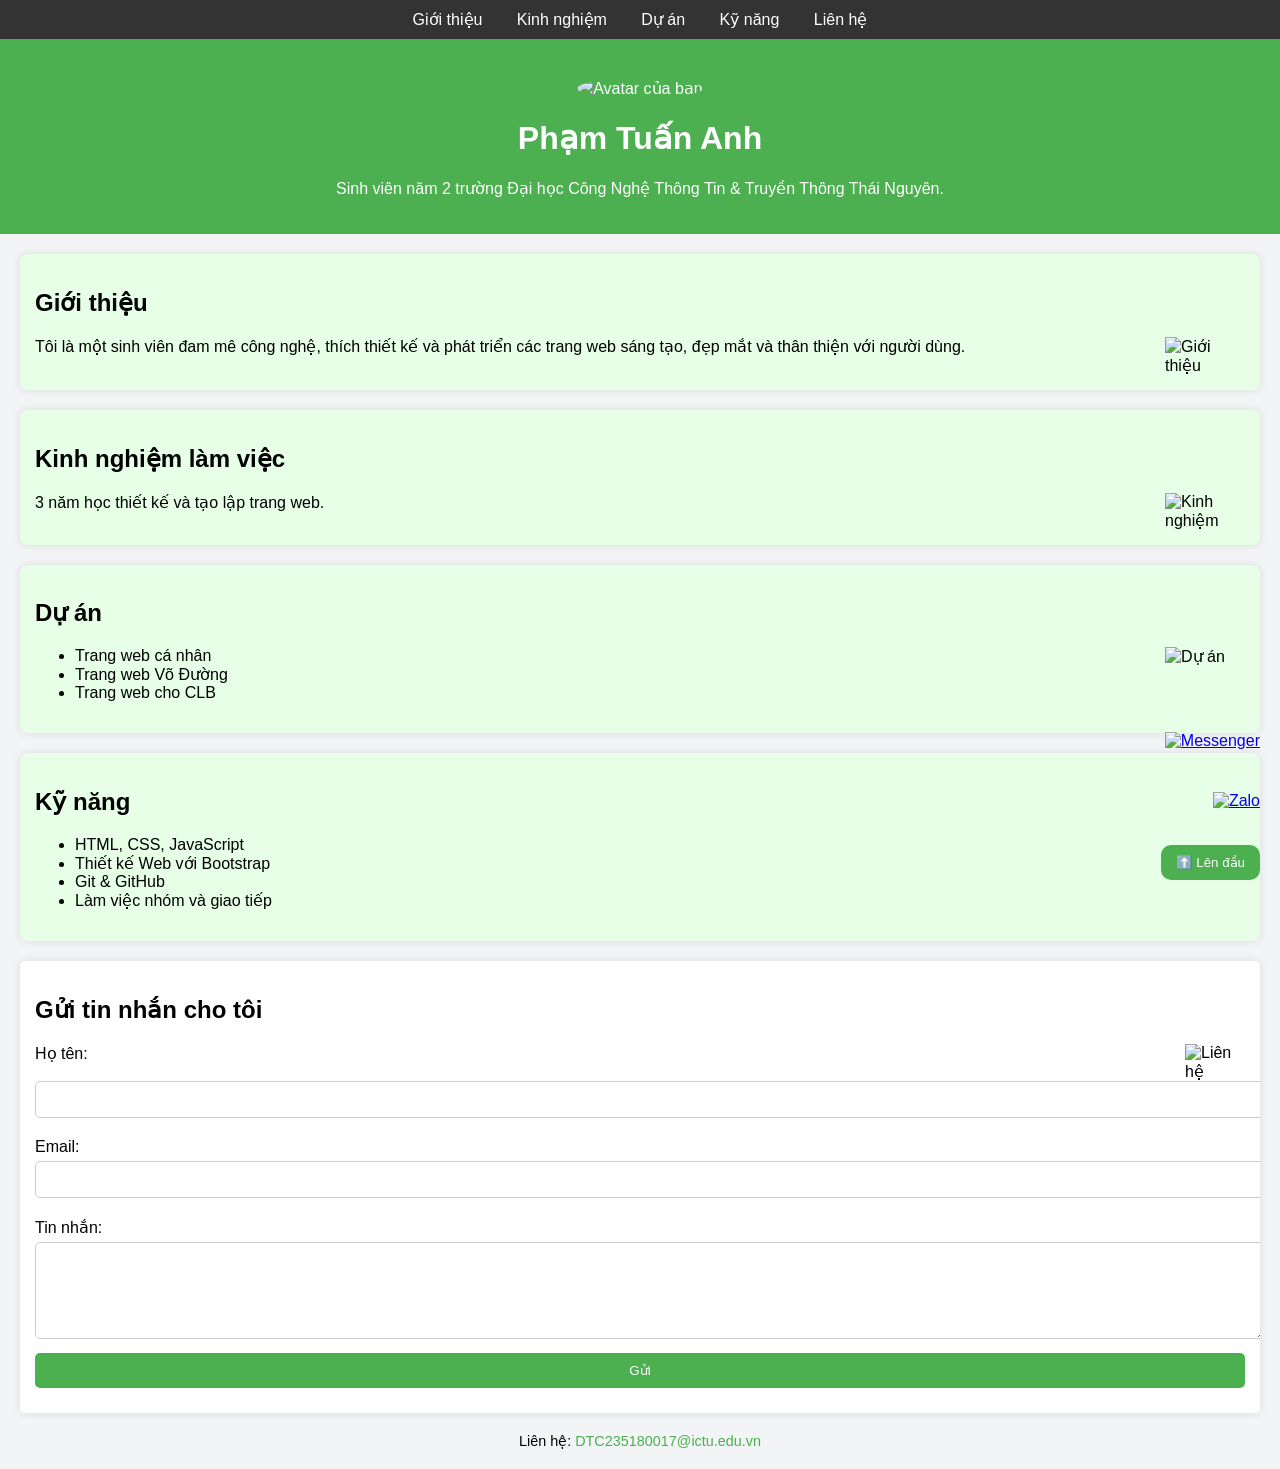
==== index.html @ a1b2d4af "Add files via upload" ====
<!DOCTYPE html>
<html lang="vi">
<head>
    <meta charset="UTF-8">
    <meta name="viewport" content="width=device-width, initial-scale=1.0">
    <title>Phạm Tuấn Anh - Trang cá nhân</title>
    <style>
        body {
            font-family: Arial, sans-serif;
            margin: 0;
            padding: 0;
            background-color: #f3f4f6;
            background-image: url('https://hainh2k3.com/wp-content/uploads/2018/11/Tesselation-Transition.gif');
            background-size: cover;
            background-position: center;
        }
        nav {
            background: #333;
            padding: 10px;
            text-align: center;
        }
        nav a {
            color: white;
            margin: 0 15px;
            text-decoration: none;
        }
        nav a:hover {
            text-decoration: underline;
        }
        header {
            background: #4CAF50;
            color: white;
            padding: 20px;
            text-align: center;
        }
        img.avatar {
            width: 150px;
            height: 150px;
            border-radius: 50%;
            margin-top: 20px;
        }
        section {
            margin: 20px;
            background: #e6ffe6;
            padding: 15px;
            border-radius: 8px;
            box-shadow: 0 0 10px rgba(0, 0, 0, 0.1);
            overflow: hidden;
        }
        section img {
            float: right;
            margin-left: 15px;
        }
        footer {
            text-align: center;
            margin: 20px;
            font-size: 0.9em;
        }
        footer a {
            color: #4CAF50;
            text-decoration: none;
        }
        footer a:hover {
            text-decoration: underline;
        }
        .contact-form {
            background: white;
            padding: 15px;
            border-radius: 5px;
            box-shadow: 0 0 10px rgba(0, 0, 0, 0.1);
        }
        .contact-form label {
            display: block;
            margin: 10px 0 5px;
        }
        .contact-form input,
        .contact-form textarea {
            width: 100%;
            padding: 10px;
            margin-bottom: 10px;
            border: 1px solid #ccc;
            border-radius: 5px;
        }
        .contact-form input[type="submit"] {
            background: #4CAF50;
            color: white;
            border: none;
            cursor: pointer;
        }
        .contact-form input[type="submit"]:hover {
            background: #45a049;
        }
        button.top-button {
            position: fixed;
            bottom: 20px;
            right: 20px;
            background-color: #4CAF50;
            color: white;
            border: none;
            padding: 10px 15px;
            border-radius: 10px;
            cursor: pointer;
        }
        .zalo-button, .messenger-button {
            position: fixed;
            bottom: 90px;
            right: 20px;
            z-index: 999;
            transition: transform 0.3s ease;
        }
        .messenger-button {
            bottom: 150px;
        }
        .zalo-button:hover, .messenger-button:hover {
            transform: scale(1.1);
        }
    </style>
</head>
<body>

<nav>
    <a href="#about">Giới thiệu</a>
    <a href="#experience">Kinh nghiệm</a>
    <a href="#projects">Dự án</a>
    <a href="#skills">Kỹ năng</a>
    <a href="#contact">Liên hệ</a>
</nav>

<header>
    <img src="https://scontent.fhan5-8.fna.fbcdn.net/v/t39.30808-6/471917439_3982395032047789_351308158928577730_n.jpg?_nc_cat=106&ccb=1-7&_nc_sid=6ee11a&_nc_ohc=3J2QT3QNfM4Q7kNvwEstK4k&_nc_oc=AdnXu2lxJWtzfVeTf13uQHZAoNLZXJR8r5o4NmN-SdgNR6I9HES4pwudPg5PU7_3h1s&_nc_zt=23&_nc_ht=scontent.fhan5-8.fna&_nc_gid=cjEUQpSkWGldU1hxOkyC7Q&oh=00_AfFMNknRnpOH42uUDEuFzN8Mo1xgWLQJzP6CLI8KB7lFDw&oe=67F863EA" alt="Avatar của bạn" class="avatar">
    <h1>Phạm Tuấn Anh</h1>
    <p>Sinh viên năm 2 trường Đại học Công Nghệ Thông Tin & Truyền Thông Thái Nguyên.</p>
</header>

<section id="about">
    <h2>Giới thiệu</h2>
    <img src="https://cdn-icons-png.flaticon.com/512/3135/3135715.png" alt="Giới thiệu" width="80">
    <p>Tôi là một sinh viên đam mê công nghệ, thích thiết kế và phát triển các trang web sáng tạo, đẹp mắt và thân thiện với người dùng.</p>
</section>

<section id="experience">
    <h2>Kinh nghiệm làm việc</h2>
    <img src="https://cdn-icons-png.flaticon.com/512/9018/9018019.png" alt="Kinh nghiệm" width="80">
    <p>3 năm học thiết kế và tạo lập trang web.</p>
</section>

<section id="projects">
    <h2>Dự án</h2>
    <img src="https://cdn-icons-png.flaticon.com/512/4542/4542107.png" alt="Dự án" width="80">
    <ul>
        <li>Trang web cá nhân</li>
        <li>Trang web Võ Đường</li>
        <li>Trang web cho CLB</li>
    </ul>
</section>

<section id="skills">
    <h2>Kỹ năng</h2>
    <ul>
        <li>HTML, CSS, JavaScript</li>
        <li>Thiết kế Web với Bootstrap</li>
        <li>Git & GitHub</li>
        <li>Làm việc nhóm và giao tiếp</li>
    </ul>
</section>

<section class="contact-form" id="contact">
    <h2>Gửi tin nhắn cho tôi</h2>
    <img src="https://cdn-icons-png.flaticon.com/512/646/646094.png" alt="Liên hệ" width="60">
    <form action="https://formspree.io/f/moqgzjbl" method="POST">
        <label for="name">Họ tên:</label>
        <input type="text" id="name" name="name" required>

        <label for="email">Email:</label>
        <input type="email" id="email" name="_replyto" required>

        <label for="message">Tin nhắn:</label>
        <textarea id="message" name="message" rows="5" required></textarea>

        <input type="submit" value="Gửi">
    </form>
</section>

<footer>
    <p>Liên hệ: <a href="mailto:DTC235180017@ictu.edu.vn">DTC235180017@ictu.edu.vn</a></p>
</footer>

<!-- Nút Lên đầu -->
<button class="top-button" onclick="window.scrollTo({top: 0, behavior: 'smooth'});">⬆️ Lên đầu</button>

<!-- Nút Zalo -->
<a href="https://zalo.me/0373863004" target="_blank" class="zalo-button" title="Nhắn Zalo với tôi">
    <img src="https://upload.wikimedia.org/wikipedia/commons/thumb/9/91/Icon_of_Zalo.svg/2048px-Icon_of_Zalo.svg.png" alt="Zalo" width="50">
</a>

<!-- Nút Messenger -->
<a href="https://m.me/bachsoik0" target="_blank" class="messenger-button" title="Nhắn qua Messenger">
    <img src="https://cdn-icons-png.flaticon.com/512/2111/2111342.png" alt="Messenger" width="50">
</a>


</body>
</html>
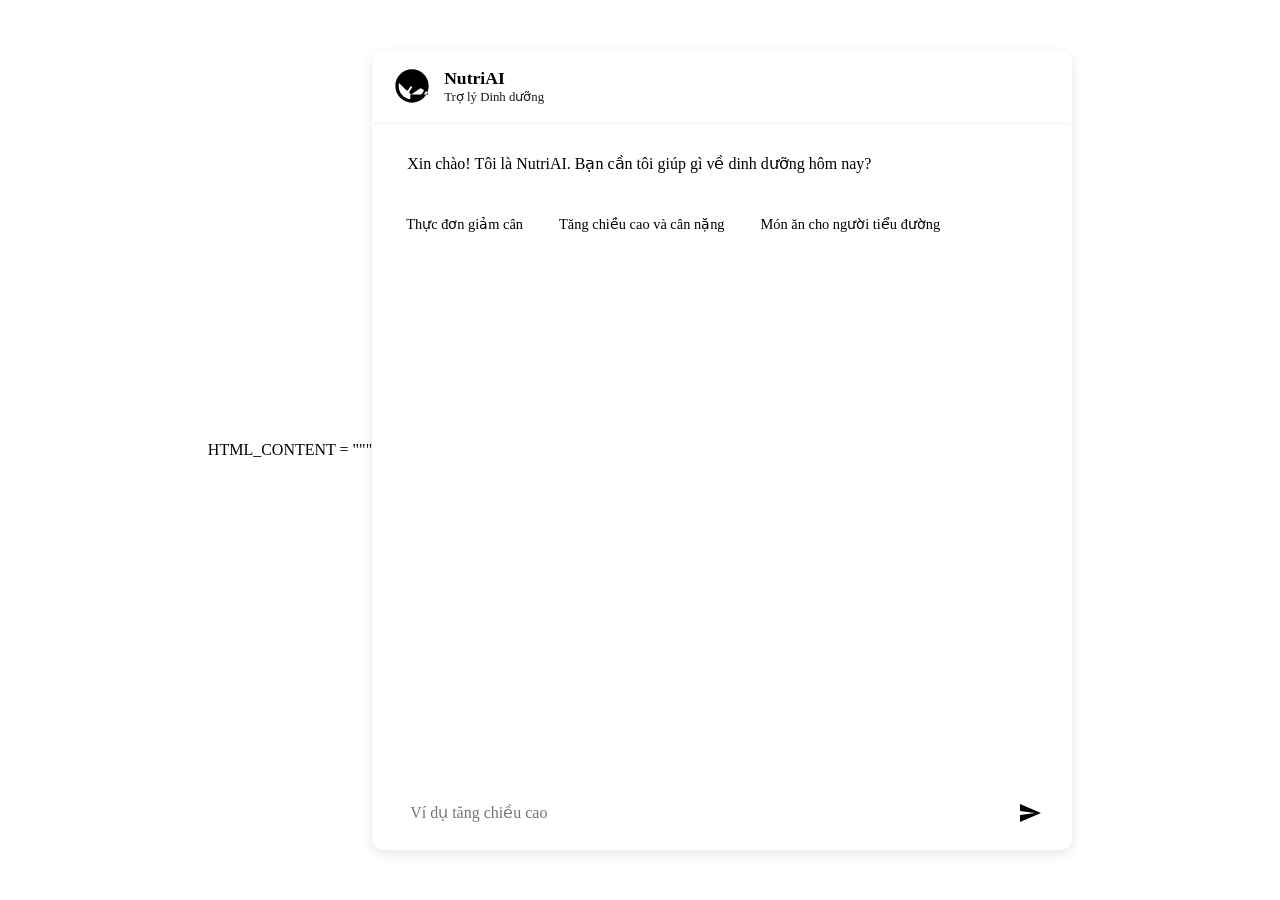
==== commit 549bf950: "Initial commit: Add chatbot project files" ====
--- a/index.html
+++ b/index.html
@@ -1,203 +1,51 @@
+HTML_CONTENT = """
 <!DOCTYPE html>
 <html lang="vi">
 <head>
     <meta charset="UTF-8">
     <meta name="viewport" content="width=device-width, initial-scale=1.0">
-    <title>Phạm Tuấn Anh - Trang cá nhân</title>
-    <style>
-        body {
-            font-family: Arial, sans-serif;
-            margin: 0;
-            padding: 0;
-            background-color: #f3f4f6;
-            background-image: url('https://hainh2k3.com/wp-content/uploads/2018/11/Tesselation-Transition.gif');
-            background-size: cover;
-            background-position: center;
-        }
-        nav {
-            background: #333;
-            padding: 10px;
-            text-align: center;
-        }
-        nav a {
-            color: white;
-            margin: 0 15px;
-            text-decoration: none;
-        }
-        nav a:hover {
-            text-decoration: underline;
-        }
-        header {
-            background: #4CAF50;
-            color: white;
-            padding: 20px;
-            text-align: center;
-        }
-        img.avatar {
-            width: 150px;
-            height: 150px;
-            border-radius: 50%;
-            margin-top: 20px;
-        }
-        section {
-            margin: 20px;
-            background: #e6ffe6;
-            padding: 15px;
-            border-radius: 8px;
-            box-shadow: 0 0 10px rgba(0, 0, 0, 0.1);
-            overflow: hidden;
-        }
-        section img {
-            float: right;
-            margin-left: 15px;
-        }
-        footer {
-            text-align: center;
-            margin: 20px;
-            font-size: 0.9em;
-        }
-        footer a {
-            color: #4CAF50;
-            text-decoration: none;
-        }
-        footer a:hover {
-            text-decoration: underline;
-        }
-        .contact-form {
-            background: white;
-            padding: 15px;
-            border-radius: 5px;
-            box-shadow: 0 0 10px rgba(0, 0, 0, 0.1);
-        }
-        .contact-form label {
-            display: block;
-            margin: 10px 0 5px;
-        }
-        .contact-form input,
-        .contact-form textarea {
-            width: 100%;
-            padding: 10px;
-            margin-bottom: 10px;
-            border: 1px solid #ccc;
-            border-radius: 5px;
-        }
-        .contact-form input[type="submit"] {
-            background: #4CAF50;
-            color: white;
-            border: none;
-            cursor: pointer;
-        }
-        .contact-form input[type="submit"]:hover {
-            background: #45a049;
-        }
-        button.top-button {
-            position: fixed;
-            bottom: 20px;
-            right: 20px;
-            background-color: #4CAF50;
-            color: white;
-            border: none;
-            padding: 10px 15px;
-            border-radius: 10px;
-            cursor: pointer;
-        }
-        .zalo-button, .messenger-button {
-            position: fixed;
-            bottom: 90px;
-            right: 20px;
-            z-index: 999;
-            transition: transform 0.3s ease;
-        }
-        .messenger-button {
-            bottom: 150px;
-        }
-        .zalo-button:hover, .messenger-button:hover {
-            transform: scale(1.1);
-        }
-    </style>
+    <title>AI Tư Vấn Dinh Dưỡng</title>
+    <link rel="preconnect" href="https://fonts.googleapis.com">
+    <link rel="preconnect" href="https://fonts.gstatic.com" crossorigin>
+    <link href="https://fonts.googleapis.com/css2?family=Nunito:wght@400;600;700&display=swap" rel="stylesheet">
+    <link rel="stylesheet" href="/style.css">
 </head>
 <body>
-
-<nav>
-    <a href="#about">Giới thiệu</a>
-    <a href="#experience">Kinh nghiệm</a>
-    <a href="#projects">Dự án</a>
-    <a href="#skills">Kỹ năng</a>
-    <a href="#contact">Liên hệ</a>
-</nav>
-
-<header>
-    <img src="https://scontent.fhan5-8.fna.fbcdn.net/v/t39.30808-6/471917439_3982395032047789_351308158928577730_n.jpg?_nc_cat=106&ccb=1-7&_nc_sid=6ee11a&_nc_ohc=3J2QT3QNfM4Q7kNvwEstK4k&_nc_oc=AdnXu2lxJWtzfVeTf13uQHZAoNLZXJR8r5o4NmN-SdgNR6I9HES4pwudPg5PU7_3h1s&_nc_zt=23&_nc_ht=scontent.fhan5-8.fna&_nc_gid=cjEUQpSkWGldU1hxOkyC7Q&oh=00_AfFMNknRnpOH42uUDEuFzN8Mo1xgWLQJzP6CLI8KB7lFDw&oe=67F863EA" alt="Avatar của bạn" class="avatar">
-    <h1>Phạm Tuấn Anh</h1>
-    <p>Sinh viên năm 2 trường Đại học Công Nghệ Thông Tin & Truyền Thông Thái Nguyên.</p>
-</header>
-
-<section id="about">
-    <h2>Giới thiệu</h2>
-    <img src="https://cdn-icons-png.flaticon.com/512/3135/3135715.png" alt="Giới thiệu" width="80">
-    <p>Tôi là một sinh viên đam mê công nghệ, thích thiết kế và phát triển các trang web sáng tạo, đẹp mắt và thân thiện với người dùng.</p>
-</section>
-
-<section id="experience">
-    <h2>Kinh nghiệm làm việc</h2>
-    <img src="https://cdn-icons-png.flaticon.com/512/9018/9018019.png" alt="Kinh nghiệm" width="80">
-    <p>3 năm học thiết kế và tạo lập trang web.</p>
-</section>
-
-<section id="projects">
-    <h2>Dự án</h2>
-    <img src="https://cdn-icons-png.flaticon.com/512/4542/4542107.png" alt="Dự án" width="80">
-    <ul>
-        <li>Trang web cá nhân</li>
-        <li>Trang web Võ Đường</li>
-        <li>Trang web cho CLB</li>
-    </ul>
-</section>
-
-<section id="skills">
-    <h2>Kỹ năng</h2>
-    <ul>
-        <li>HTML, CSS, JavaScript</li>
-        <li>Thiết kế Web với Bootstrap</li>
-        <li>Git & GitHub</li>
-        <li>Làm việc nhóm và giao tiếp</li>
-    </ul>
-</section>
-
-<section class="contact-form" id="contact">
-    <h2>Gửi tin nhắn cho tôi</h2>
-    <img src="https://cdn-icons-png.flaticon.com/512/646/646094.png" alt="Liên hệ" width="60">
-    <form action="https://formspree.io/f/moqgzjbl" method="POST">
-        <label for="name">Họ tên:</label>
-        <input type="text" id="name" name="name" required>
-
-        <label for="email">Email:</label>
-        <input type="email" id="email" name="_replyto" required>
-
-        <label for="message">Tin nhắn:</label>
-        <textarea id="message" name="message" rows="5" required></textarea>
-
-        <input type="submit" value="Gửi">
-    </form>
-</section>
-
-<footer>
-    <p>Liên hệ: <a href="mailto:DTC235180017@ictu.edu.vn">DTC235180017@ictu.edu.vn</a></p>
-</footer>
-
-<!-- Nút Lên đầu -->
-<button class="top-button" onclick="window.scrollTo({top: 0, behavior: 'smooth'});">⬆️ Lên đầu</button>
-
-<!-- Nút Zalo -->
-<a href="https://zalo.me/0373863004" target="_blank" class="zalo-button" title="Nhắn Zalo với tôi">
-    <img src="https://upload.wikimedia.org/wikipedia/commons/thumb/9/91/Icon_of_Zalo.svg/2048px-Icon_of_Zalo.svg.png" alt="Zalo" width="50">
-</a>
-
-<!-- Nút Messenger -->
-<a href="https://m.me/bachsoik0" target="_blank" class="messenger-button" title="Nhắn qua Messenger">
-    <img src="https://cdn-icons-png.flaticon.com/512/2111/2111342.png" alt="Messenger" width="50">
-</a>
-
-
+    <div class="chat-container">
+        <div class="chat-header">
+            <div class="header-content">
+                <svg class="header-icon" xmlns="http://www.w3.org/2000/svg" viewBox="0 0 24 24" fill="currentColor"><path d="M12 2C6.48 2 2 6.48 2 12s4.48 10 10 10 10-4.48 10-10S17.52 2 12 2zm-1 17.93c-3.95-.49-7-3.85-7-7.93 0-.62.08-1.21.21-1.79L8.3 14.3c.11.18.28.3.47.35.32.09.66-.04.86-.31l1.37-1.92c.19-.27.53-.35.8-.16.27.19.35.53.16.8l-1.37 1.92c-.39.55-.22 1.31.33 1.7.39.28.89.28 1.28 0l4.35-3.05c.39-.27.89-.27 1.28 0l.98.68c.27.19.35.53.16.8l-1.37 1.92c-.2.27-.12.65.19.81.31.16.68.04.88-.23l1.89-2.65c.49.61.89 1.31 1.17 2.07H11z"/></svg>
+                <div class="header-text">
+                    <h3>NutriAI</h3>
+                    <p>Trợ lý Dinh dưỡng</p>
+                </div>
+            </div>
+        </div>
+        <div class="chat-messages" id="chat-messages">
+             <div class="message bot-message">
+                <div class="message-content">
+                    Xin chào! Tôi là NutriAI. Bạn cần tôi giúp gì về dinh dưỡng hôm nay?
+                </div>
+            </div>
+            <!-- CÁC NÚT CHỌN NHANH -->
+            <div class="quick-replies" id="quick-replies">
+                <button class="quick-reply-btn">Thực đơn giảm cân</button>
+                <button class="quick-reply-btn">Tăng chiều cao và cân nặng</button>
+                <button class="quick-reply-btn">Món ăn cho người tiểu đường</button>
+            </div>
+        </div>
+        <div class="chat-input-area">
+            <form class="chat-input-form" id="chat-form">
+                <!-- PLACEHOLDER ĐÃ ĐƯỢC CẬP NHẬT -->
+                <input type="text" id="user-input" placeholder="Ví dụ tăng chiều cao" autocomplete="off">
+                <button type="submit" aria-label="Gửi">
+                    <svg xmlns="http://www.w3.org/2000/svg" viewBox="0 0 24 24" fill="currentColor">
+                        <path d="M2.01 21L23 12 2.01 3 2 10l15 2-15 2z"/>
+                    </svg>
+                </button>
+            </form>
+        </div>
+    </div>
+    <script src="/script.js"></script>
 </body>
-</html>
+</html>
--- a/style.css
+++ b/style.css
@@ -0,0 +1,211 @@
+CSS_CONTENT = """
+:root {
+    --background-color: #f0f2f5;
+    --container-bg: #ffffff;
+    --header-bg: #007bff;
+    --user-message-bg: #007bff;
+    --bot-message-bg: #e9e9eb;
+    --text-color-primary: #1c1e21;
+    --text-color-secondary: #ffffff;
+    --text-color-light: #65676b;
+    --border-color: #dcdfe3;
+    --font-family: 'Nunito', sans-serif;
+}
+
+* {
+    margin: 0;
+    padding: 0;
+    box-sizing: border-box;
+}
+
+body {
+    font-family: var(--font-family);
+    background-color: var(--background-color);
+    display: flex;
+    justify-content: center;
+    align-items: center;
+    height: 100vh;
+    color: var(--text-color-primary);
+}
+
+.chat-container {
+    width: 100%;
+    max-width: 700px;
+    height: 90vh;
+    max-height: 800px;
+    background-color: var(--container-bg);
+    border-radius: 12px;
+    box-shadow: 0 4px 12px rgba(0, 0, 0, 0.1);
+    display: flex;
+    flex-direction: column;
+    overflow: hidden;
+}
+
+.chat-header {
+    background-color: var(--header-bg);
+    color: var(--text-color-secondary);
+    padding: 16px 20px;
+    border-bottom: 1px solid var(--border-color);
+    box-shadow: 0 2px 4px rgba(0,0,0,0.05);
+    flex-shrink: 0;
+}
+
+.header-content {
+    display: flex;
+    align-items: center;
+}
+
+.header-icon {
+    width: 40px;
+    height: 40px;
+    margin-right: 12px;
+}
+
+.header-text h3 {
+    font-size: 1.1rem;
+    font-weight: 700;
+    margin: 0;
+}
+
+.header-text p {
+    font-size: 0.8rem;
+    opacity: 0.9;
+    margin: 0;
+}
+
+.chat-messages {
+    flex-grow: 1;
+    padding: 20px;
+    overflow-y: auto;
+    display: flex;
+    flex-direction: column;
+    gap: 12px;
+}
+
+.message {
+    display: flex;
+    max-width: 75%;
+    line-height: 1.5;
+}
+
+.message-content {
+    padding: 10px 15px;
+    border-radius: 18px;
+    word-wrap: break-word;
+}
+
+.user-message {
+    align-self: flex-end;
+}
+
+.user-message .message-content {
+    background-color: var(--user-message-bg);
+    color: var(--text-color-secondary);
+    border-bottom-right-radius: 4px;
+}
+
+.bot-message {
+    align-self: flex-start;
+}
+
+.bot-message .message-content {
+    background-color: var(--bot-message-bg);
+    color: var(--text-color-primary);
+    border-bottom-left-radius: 4px;
+}
+.bot-message em {
+    color: var(--text-color-light);
+    font-size: 0.9em;
+}
+
+/* STYLE CHO CÁC NÚT CHỌN NHANH */
+.quick-replies {
+    display: flex;
+    flex-wrap: wrap;
+    gap: 8px;
+    padding: 10px 0;
+    justify-content: flex-start; /* Căn lề trái */
+}
+
+.quick-reply-btn {
+    background-color: var(--container-bg);
+    border: 1px solid var(--header-bg);
+    color: var(--header-bg);
+    padding: 8px 14px;
+    border-radius: 16px;
+    cursor: pointer;
+    font-family: var(--font-family);
+    font-size: 0.9rem;
+    transition: all 0.2s ease;
+}
+
+.quick-reply-btn:hover {
+    background-color: var(--header-bg);
+    color: var(--text-color-secondary);
+}
+
+.chat-input-area {
+    padding: 15px 20px;
+    border-top: 1px solid var(--border-color);
+    background-color: var(--container-bg);
+    flex-shrink: 0;
+}
+
+.chat-input-form {
+    display: flex;
+    align-items: center;
+    gap: 10px;
+}
+
+#user-input {
+    flex: 1;
+    padding: 12px 18px;
+    border: 1px solid var(--border-color);
+    border-radius: 22px;
+    font-size: 1rem;
+    font-family: var(--font-family);
+    outline: none;
+    transition: border-color 0.2s;
+}
+
+#user-input:focus {
+    border-color: var(--header-bg);
+}
+
+button[type="submit"] {
+    width: 44px;
+    height: 44px;
+    border: none;
+    background-color: var(--header-bg);
+    color: var(--text-color-secondary);
+    border-radius: 50%;
+    cursor: pointer;
+    display: flex;
+    justify-content: center;
+    align-items: center;
+    transition: background-color 0.2s;
+}
+
+button[type="submit"]:hover {
+    background-color: #0056b3;
+}
+
+button[type="submit"] svg {
+    width: 24px;
+    height: 24px;
+}
+
+/* Custom scrollbar */
+.chat-messages::-webkit-scrollbar {
+    width: 6px;
+}
+.chat-messages::-webkit-scrollbar-track {
+    background: transparent;
+}
+.chat-messages::-webkit-scrollbar-thumb {
+    background: #ccc;
+    border-radius: 3px;
+}
+.chat-messages::-webkit-scrollbar-thumb:hover {
+    background: #aaa;
+}
